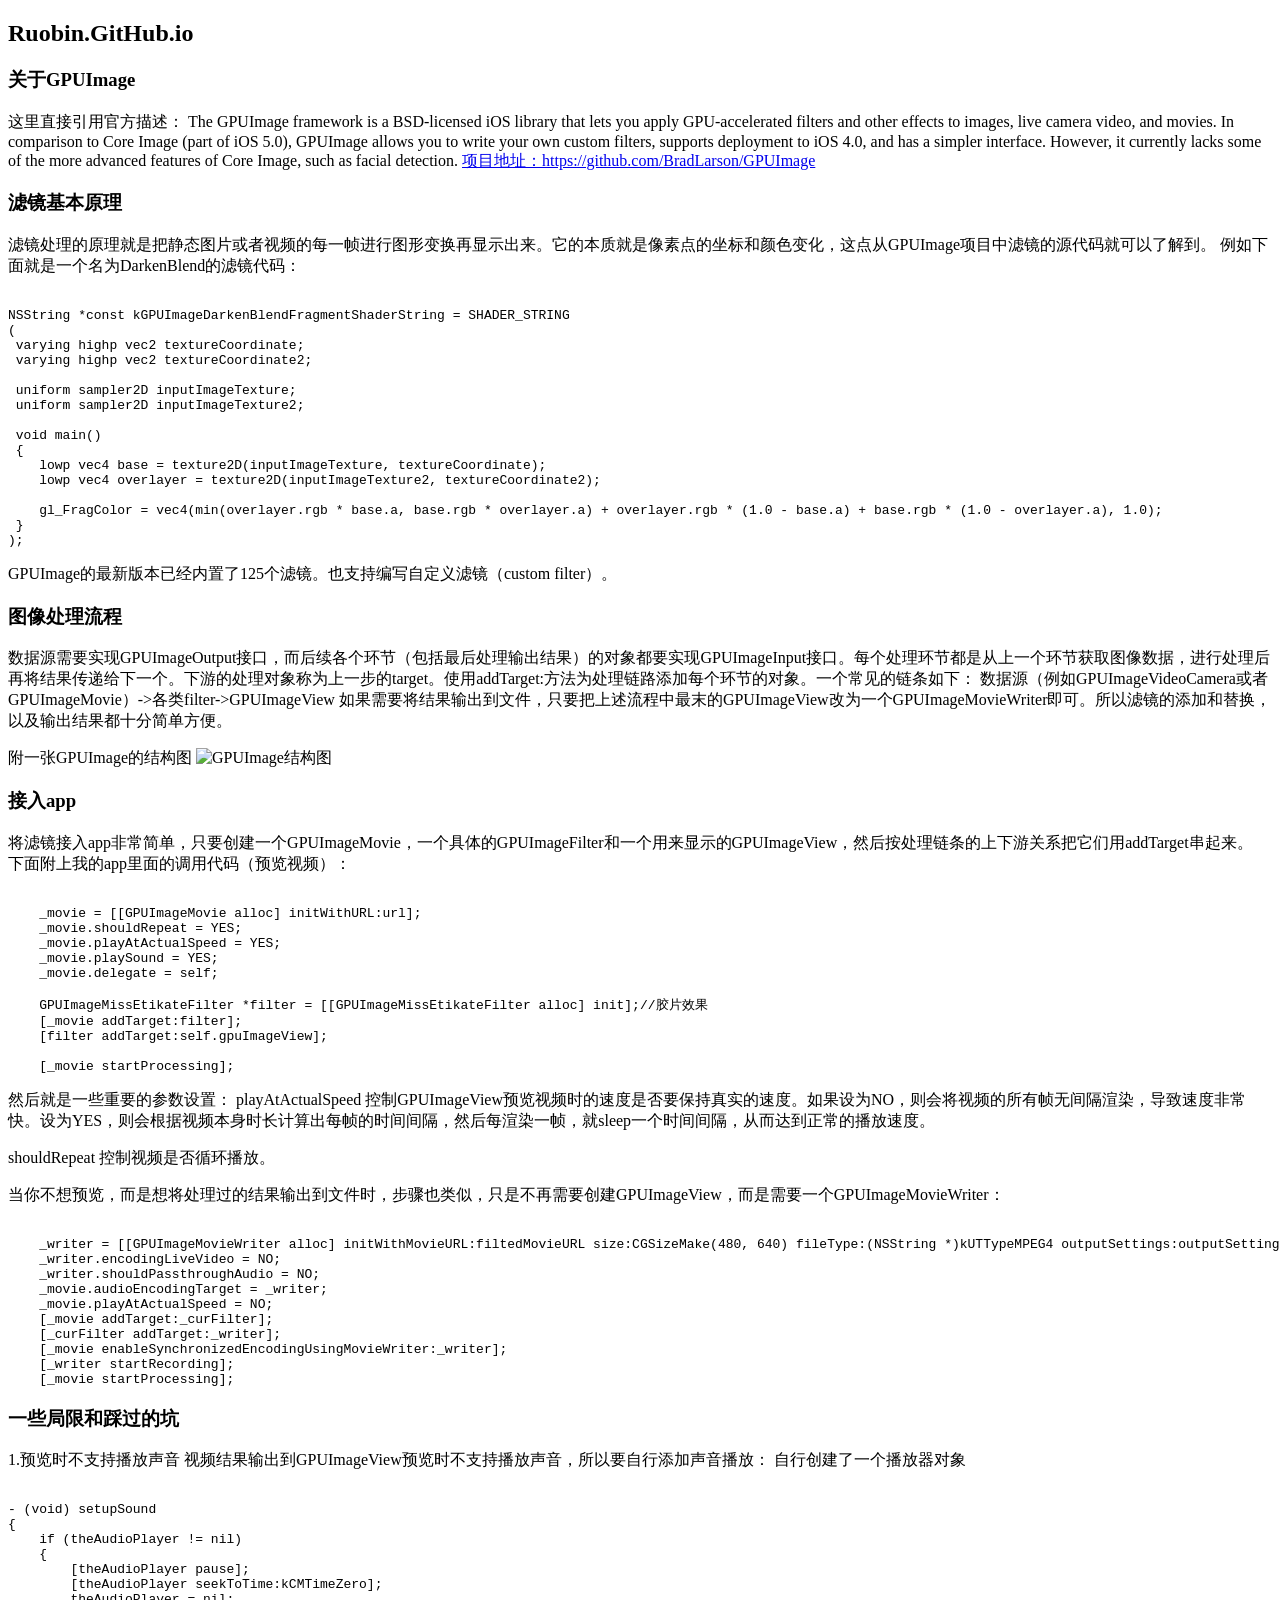
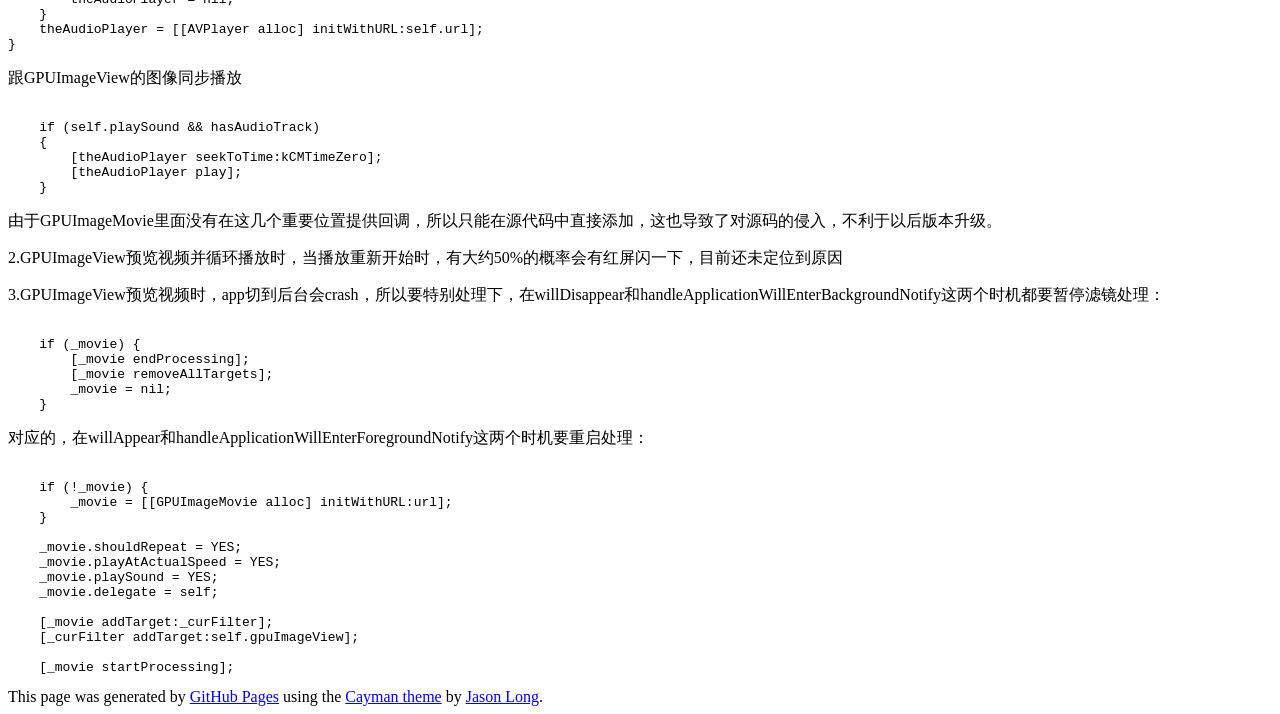
==== index.html @ d4a376ea "Replace master branch with page content via GitHub" ====
<!DOCTYPE html>
<html lang="en-us">
  <head>
    <meta charset="UTF-8">
    <title>Ruobin.GitHub.io by ruobin</title>
    <meta name="viewport" content="width=device-width, initial-scale=1">
    <link rel="stylesheet" type="text/css" href="stylesheets/normalize.css" media="screen">
    <link href='https://fonts.googleapis.com/css?family=Open+Sans:400,700' rel='stylesheet' type='text/css'>
    <link rel="stylesheet" type="text/css" href="stylesheets/stylesheet.css" media="screen">
    <link rel="stylesheet" type="text/css" href="stylesheets/github-light.css" media="screen">
  </head>
  <body>
    <section class="page-header">
      <h1 class="project-name">Ruobin.GitHub.io</h1>
      <h2 class="project-tagline"></h2>
    </section>

    <section class="main-content">
      <h3>
<a id="关于gpuimage" class="anchor" href="#%E5%85%B3%E4%BA%8Egpuimage" aria-hidden="true"><span aria-hidden="true" class="octicon octicon-link"></span></a>关于GPUImage</h3>

<p>这里直接引用官方描述：
The GPUImage framework is a BSD-licensed iOS library that lets you apply GPU-accelerated filters and other effects to images, live camera video, and movies. In comparison to Core Image (part of iOS 5.0), GPUImage allows you to write your own custom filters, supports deployment to iOS 4.0, and has a simpler interface. However, it currently lacks some of the more advanced features of Core Image, such as facial detection.
<a href="https://github.com/BradLarson/GPUImage">项目地址：https://github.com/BradLarson/GPUImage</a></p>

<h3>
<a id="滤镜基本原理" class="anchor" href="#%E6%BB%A4%E9%95%9C%E5%9F%BA%E6%9C%AC%E5%8E%9F%E7%90%86" aria-hidden="true"><span aria-hidden="true" class="octicon octicon-link"></span></a>滤镜基本原理</h3>

<p>滤镜处理的原理就是把静态图片或者视频的每一帧进行图形变换再显示出来。它的本质就是像素点的坐标和颜色变化，这点从GPUImage项目中滤镜的源代码就可以了解到。
例如下面就是一个名为DarkenBlend的滤镜代码：</p>

<pre><code>
NSString *const kGPUImageDarkenBlendFragmentShaderString = SHADER_STRING
(
 varying highp vec2 textureCoordinate;
 varying highp vec2 textureCoordinate2;

 uniform sampler2D inputImageTexture;
 uniform sampler2D inputImageTexture2;

 void main()
 {
    lowp vec4 base = texture2D(inputImageTexture, textureCoordinate);
    lowp vec4 overlayer = texture2D(inputImageTexture2, textureCoordinate2);

    gl_FragColor = vec4(min(overlayer.rgb * base.a, base.rgb * overlayer.a) + overlayer.rgb * (1.0 - base.a) + base.rgb * (1.0 - overlayer.a), 1.0);
 }
);
</code></pre>

<p>GPUImage的最新版本已经内置了125个滤镜。也支持编写自定义滤镜（custom filter）。</p>

<h3>
<a id="图像处理流程" class="anchor" href="#%E5%9B%BE%E5%83%8F%E5%A4%84%E7%90%86%E6%B5%81%E7%A8%8B" aria-hidden="true"><span aria-hidden="true" class="octicon octicon-link"></span></a>图像处理流程</h3>

<p>数据源需要实现GPUImageOutput接口，而后续各个环节（包括最后处理输出结果）的对象都要实现GPUImageInput接口。每个处理环节都是从上一个环节获取图像数据，进行处理后再将结果传递给下一个。下游的处理对象称为上一步的target。使用addTarget:方法为处理链路添加每个环节的对象。一个常见的链条如下：
数据源（例如GPUImageVideoCamera或者GPUImageMovie）-&gt;各类filter-&gt;GPUImageView
如果需要将结果输出到文件，只要把上述流程中最末的GPUImageView改为一个GPUImageMovieWriter即可。所以滤镜的添加和替换，以及输出结果都十分简单方便。</p>

<p>附一张GPUImage的结构图
<img src="http://img2.tbcdn.cn/L1/461/1/73a00e197cbbe473d18e89629a1f6e19c94d07a8.png" alt="GPUImage结构图"></p>

<h3>
<a id="接入app" class="anchor" href="#%E6%8E%A5%E5%85%A5app" aria-hidden="true"><span aria-hidden="true" class="octicon octicon-link"></span></a>接入app</h3>

<p>将滤镜接入app非常简单，只要创建一个GPUImageMovie，一个具体的GPUImageFilter和一个用来显示的GPUImageView，然后按处理链条的上下游关系把它们用addTarget串起来。
下面附上我的app里面的调用代码（预览视频）：</p>

<pre><code>
    _movie = [[GPUImageMovie alloc] initWithURL:url];
    _movie.shouldRepeat = YES;
    _movie.playAtActualSpeed = YES;
    _movie.playSound = YES;
    _movie.delegate = self;
    
    GPUImageMissEtikateFilter *filter = [[GPUImageMissEtikateFilter alloc] init];//胶片效果
    [_movie addTarget:filter];
    [filter addTarget:self.gpuImageView];
    
    [_movie startProcessing];
</code></pre>

<p>然后就是一些重要的参数设置：
playAtActualSpeed
控制GPUImageView预览视频时的速度是否要保持真实的速度。如果设为NO，则会将视频的所有帧无间隔渲染，导致速度非常快。设为YES，则会根据视频本身时长计算出每帧的时间间隔，然后每渲染一帧，就sleep一个时间间隔，从而达到正常的播放速度。</p>

<p>shouldRepeat
控制视频是否循环播放。</p>

<p>当你不想预览，而是想将处理过的结果输出到文件时，步骤也类似，只是不再需要创建GPUImageView，而是需要一个GPUImageMovieWriter：</p>

<pre><code>
    _writer = [[GPUImageMovieWriter alloc] initWithMovieURL:filtedMovieURL size:CGSizeMake(480, 640) fileType:(NSString *)kUTTypeMPEG4 outputSettings:outputSettings];
    _writer.encodingLiveVideo = NO;
    _writer.shouldPassthroughAudio = NO;
    _movie.audioEncodingTarget = _writer;
    _movie.playAtActualSpeed = NO;
    [_movie addTarget:_curFilter];
    [_curFilter addTarget:_writer];
    [_movie enableSynchronizedEncodingUsingMovieWriter:_writer];
    [_writer startRecording];
    [_movie startProcessing];
</code></pre>

<h3>
<a id="一些局限和踩过的坑" class="anchor" href="#%E4%B8%80%E4%BA%9B%E5%B1%80%E9%99%90%E5%92%8C%E8%B8%A9%E8%BF%87%E7%9A%84%E5%9D%91" aria-hidden="true"><span aria-hidden="true" class="octicon octicon-link"></span></a>一些局限和踩过的坑</h3>

<p>1.预览时不支持播放声音
视频结果输出到GPUImageView预览时不支持播放声音，所以要自行添加声音播放：
自行创建了一个播放器对象</p>

<pre><code>
- (void) setupSound
{
    if (theAudioPlayer != nil)
    {
        [theAudioPlayer pause];
        [theAudioPlayer seekToTime:kCMTimeZero];
        theAudioPlayer = nil;
    }
    theAudioPlayer = [[AVPlayer alloc] initWithURL:self.url];
}
</code></pre>

<p>跟GPUImageView的图像同步播放</p>

<pre><code>
    if (self.playSound &amp;&amp; hasAudioTrack)
    {
        [theAudioPlayer seekToTime:kCMTimeZero];
        [theAudioPlayer play];
    }
</code></pre>

<p>由于GPUImageMovie里面没有在这几个重要位置提供回调，所以只能在源代码中直接添加，这也导致了对源码的侵入，不利于以后版本升级。</p>

<p>2.GPUImageView预览视频并循环播放时，当播放重新开始时，有大约50%的概率会有红屏闪一下，目前还未定位到原因</p>

<p>3.GPUImageView预览视频时，app切到后台会crash，所以要特别处理下，在willDisappear和handleApplicationWillEnterBackgroundNotify这两个时机都要暂停滤镜处理：</p>

<pre><code>
    if (_movie) {
        [_movie endProcessing];
        [_movie removeAllTargets];
        _movie = nil;
    }
</code></pre>

<p>对应的，在willAppear和handleApplicationWillEnterForegroundNotify这两个时机要重启处理：</p>

<pre><code>
    if (!_movie) {
        _movie = [[GPUImageMovie alloc] initWithURL:url];
    }
    
    _movie.shouldRepeat = YES;
    _movie.playAtActualSpeed = YES;
    _movie.playSound = YES;
    _movie.delegate = self;

    [_movie addTarget:_curFilter];
    [_curFilter addTarget:self.gpuImageView];
    
    [_movie startProcessing];
</code></pre>

      <footer class="site-footer">

        <span class="site-footer-credits">This page was generated by <a href="https://pages.github.com">GitHub Pages</a> using the <a href="https://github.com/jasonlong/cayman-theme">Cayman theme</a> by <a href="https://twitter.com/jasonlong">Jason Long</a>.</span>
      </footer>

    </section>

  
  </body>
</html>
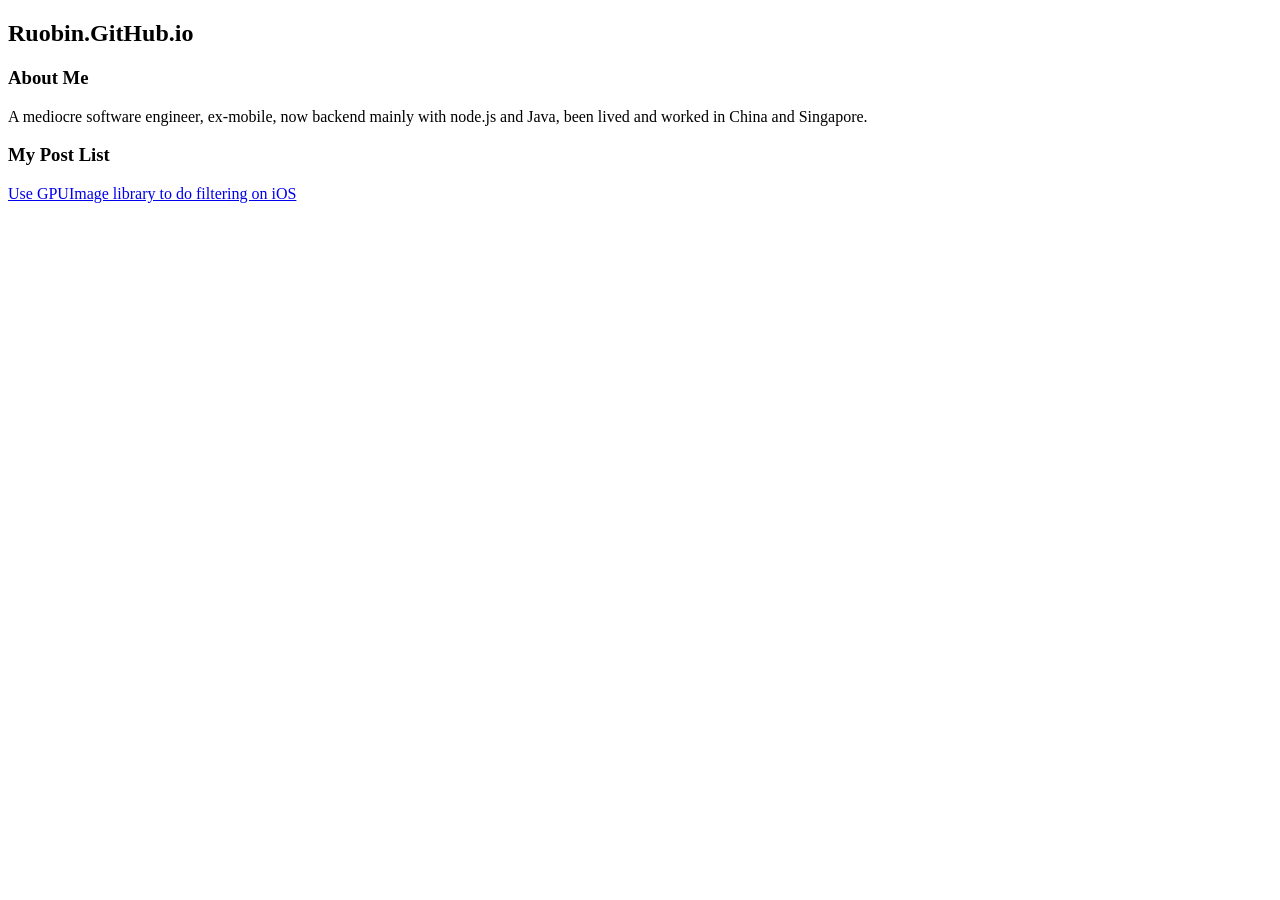
==== commit fb956006: "restructuring the blog site" ====
--- a/index.html
+++ b/index.html
@@ -1,176 +1,52 @@
-<!DOCTYPE html>
-<html lang="en-us">
-  <head>
-    <meta charset="UTF-8">
-    <title>Ruobin.GitHub.io by ruobin</title>
-    <meta name="viewport" content="width=device-width, initial-scale=1">
-    <link rel="stylesheet" type="text/css" href="stylesheets/normalize.css" media="screen">
-    <link href='https://fonts.googleapis.com/css?family=Open+Sans:400,700' rel='stylesheet' type='text/css'>
-    <link rel="stylesheet" type="text/css" href="stylesheets/stylesheet.css" media="screen">
-    <link rel="stylesheet" type="text/css" href="stylesheets/github-light.css" media="screen">
-  </head>
-  <body>
-    <section class="page-header">
-      <h1 class="project-name">Ruobin.GitHub.io</h1>
-      <h2 class="project-tagline"></h2>
-    </section>
-
-    <section class="main-content">
-      <h3>
-<a id="关于gpuimage" class="anchor" href="#%E5%85%B3%E4%BA%8Egpuimage" aria-hidden="true"><span aria-hidden="true" class="octicon octicon-link"></span></a>关于GPUImage</h3>
-
-<p>这里直接引用官方描述：
-The GPUImage framework is a BSD-licensed iOS library that lets you apply GPU-accelerated filters and other effects to images, live camera video, and movies. In comparison to Core Image (part of iOS 5.0), GPUImage allows you to write your own custom filters, supports deployment to iOS 4.0, and has a simpler interface. However, it currently lacks some of the more advanced features of Core Image, such as facial detection.
-<a href="https://github.com/BradLarson/GPUImage">项目地址：https://github.com/BradLarson/GPUImage</a></p>
-
-<h3>
-<a id="滤镜基本原理" class="anchor" href="#%E6%BB%A4%E9%95%9C%E5%9F%BA%E6%9C%AC%E5%8E%9F%E7%90%86" aria-hidden="true"><span aria-hidden="true" class="octicon octicon-link"></span></a>滤镜基本原理</h3>
-
-<p>滤镜处理的原理就是把静态图片或者视频的每一帧进行图形变换再显示出来。它的本质就是像素点的坐标和颜色变化，这点从GPUImage项目中滤镜的源代码就可以了解到。
-例如下面就是一个名为DarkenBlend的滤镜代码：</p>
-
-<pre><code>
-NSString *const kGPUImageDarkenBlendFragmentShaderString = SHADER_STRING
-(
- varying highp vec2 textureCoordinate;
- varying highp vec2 textureCoordinate2;
-
- uniform sampler2D inputImageTexture;
- uniform sampler2D inputImageTexture2;
-
- void main()
- {
-    lowp vec4 base = texture2D(inputImageTexture, textureCoordinate);
-    lowp vec4 overlayer = texture2D(inputImageTexture2, textureCoordinate2);
-
-    gl_FragColor = vec4(min(overlayer.rgb * base.a, base.rgb * overlayer.a) + overlayer.rgb * (1.0 - base.a) + base.rgb * (1.0 - overlayer.a), 1.0);
- }
-);
-</code></pre>
-
-<p>GPUImage的最新版本已经内置了125个滤镜。也支持编写自定义滤镜（custom filter）。</p>
-
-<h3>
-<a id="图像处理流程" class="anchor" href="#%E5%9B%BE%E5%83%8F%E5%A4%84%E7%90%86%E6%B5%81%E7%A8%8B" aria-hidden="true"><span aria-hidden="true" class="octicon octicon-link"></span></a>图像处理流程</h3>
-
-<p>数据源需要实现GPUImageOutput接口，而后续各个环节（包括最后处理输出结果）的对象都要实现GPUImageInput接口。每个处理环节都是从上一个环节获取图像数据，进行处理后再将结果传递给下一个。下游的处理对象称为上一步的target。使用addTarget:方法为处理链路添加每个环节的对象。一个常见的链条如下：
-数据源（例如GPUImageVideoCamera或者GPUImageMovie）-&gt;各类filter-&gt;GPUImageView
-如果需要将结果输出到文件，只要把上述流程中最末的GPUImageView改为一个GPUImageMovieWriter即可。所以滤镜的添加和替换，以及输出结果都十分简单方便。</p>
-
-<p>附一张GPUImage的结构图
-<img src="http://img2.tbcdn.cn/L1/461/1/73a00e197cbbe473d18e89629a1f6e19c94d07a8.png" alt="GPUImage结构图"></p>
-
-<h3>
-<a id="接入app" class="anchor" href="#%E6%8E%A5%E5%85%A5app" aria-hidden="true"><span aria-hidden="true" class="octicon octicon-link"></span></a>接入app</h3>
-
-<p>将滤镜接入app非常简单，只要创建一个GPUImageMovie，一个具体的GPUImageFilter和一个用来显示的GPUImageView，然后按处理链条的上下游关系把它们用addTarget串起来。
-下面附上我的app里面的调用代码（预览视频）：</p>
-
-<pre><code>
-    _movie = [[GPUImageMovie alloc] initWithURL:url];
-    _movie.shouldRepeat = YES;
-    _movie.playAtActualSpeed = YES;
-    _movie.playSound = YES;
-    _movie.delegate = self;
-    
-    GPUImageMissEtikateFilter *filter = [[GPUImageMissEtikateFilter alloc] init];//胶片效果
-    [_movie addTarget:filter];
-    [filter addTarget:self.gpuImageView];
-    
-    [_movie startProcessing];
-</code></pre>
-
-<p>然后就是一些重要的参数设置：
-playAtActualSpeed
-控制GPUImageView预览视频时的速度是否要保持真实的速度。如果设为NO，则会将视频的所有帧无间隔渲染，导致速度非常快。设为YES，则会根据视频本身时长计算出每帧的时间间隔，然后每渲染一帧，就sleep一个时间间隔，从而达到正常的播放速度。</p>
-
-<p>shouldRepeat
-控制视频是否循环播放。</p>
-
-<p>当你不想预览，而是想将处理过的结果输出到文件时，步骤也类似，只是不再需要创建GPUImageView，而是需要一个GPUImageMovieWriter：</p>
-
-<pre><code>
-    _writer = [[GPUImageMovieWriter alloc] initWithMovieURL:filtedMovieURL size:CGSizeMake(480, 640) fileType:(NSString *)kUTTypeMPEG4 outputSettings:outputSettings];
-    _writer.encodingLiveVideo = NO;
-    _writer.shouldPassthroughAudio = NO;
-    _movie.audioEncodingTarget = _writer;
-    _movie.playAtActualSpeed = NO;
-    [_movie addTarget:_curFilter];
-    [_curFilter addTarget:_writer];
-    [_movie enableSynchronizedEncodingUsingMovieWriter:_writer];
-    [_writer startRecording];
-    [_movie startProcessing];
-</code></pre>
-
-<h3>
-<a id="一些局限和踩过的坑" class="anchor" href="#%E4%B8%80%E4%BA%9B%E5%B1%80%E9%99%90%E5%92%8C%E8%B8%A9%E8%BF%87%E7%9A%84%E5%9D%91" aria-hidden="true"><span aria-hidden="true" class="octicon octicon-link"></span></a>一些局限和踩过的坑</h3>
-
-<p>1.预览时不支持播放声音
-视频结果输出到GPUImageView预览时不支持播放声音，所以要自行添加声音播放：
-自行创建了一个播放器对象</p>
-
-<pre><code>
-- (void) setupSound
-{
-    if (theAudioPlayer != nil)
-    {
-        [theAudioPlayer pause];
-        [theAudioPlayer seekToTime:kCMTimeZero];
-        theAudioPlayer = nil;
-    }
-    theAudioPlayer = [[AVPlayer alloc] initWithURL:self.url];
-}
-</code></pre>
-
-<p>跟GPUImageView的图像同步播放</p>
-
-<pre><code>
-    if (self.playSound &amp;&amp; hasAudioTrack)
-    {
-        [theAudioPlayer seekToTime:kCMTimeZero];
-        [theAudioPlayer play];
-    }
-</code></pre>
-
-<p>由于GPUImageMovie里面没有在这几个重要位置提供回调，所以只能在源代码中直接添加，这也导致了对源码的侵入，不利于以后版本升级。</p>
-
-<p>2.GPUImageView预览视频并循环播放时，当播放重新开始时，有大约50%的概率会有红屏闪一下，目前还未定位到原因</p>
-
-<p>3.GPUImageView预览视频时，app切到后台会crash，所以要特别处理下，在willDisappear和handleApplicationWillEnterBackgroundNotify这两个时机都要暂停滤镜处理：</p>
-
-<pre><code>
-    if (_movie) {
-        [_movie endProcessing];
-        [_movie removeAllTargets];
-        _movie = nil;
-    }
-</code></pre>
-
-<p>对应的，在willAppear和handleApplicationWillEnterForegroundNotify这两个时机要重启处理：</p>
-
-<pre><code>
-    if (!_movie) {
-        _movie = [[GPUImageMovie alloc] initWithURL:url];
-    }
-    
-    _movie.shouldRepeat = YES;
-    _movie.playAtActualSpeed = YES;
-    _movie.playSound = YES;
-    _movie.delegate = self;
-
-    [_movie addTarget:_curFilter];
-    [_curFilter addTarget:self.gpuImageView];
-    
-    [_movie startProcessing];
-</code></pre>
-
-      <footer class="site-footer">
-
-        <span class="site-footer-credits">This page was generated by <a href="https://pages.github.com">GitHub Pages</a> using the <a href="https://github.com/jasonlong/cayman-theme">Cayman theme</a> by <a href="https://twitter.com/jasonlong">Jason Long</a>.</span>
-      </footer>
-
-    </section>
-
-  
-  </body>
-</html>
+<!DOCTYPE html>
+<html lang="en-us">
+  <head>
+    <meta charset="UTF-8" />
+    <title>Ruobin.GitHub.io by ruobin</title>
+    <meta name="viewport" content="width=device-width, initial-scale=1" />
+    <link
+      rel="stylesheet"
+      type="text/css"
+      href="stylesheets/normalize.css"
+      media="screen"
+    />
+    <link
+      href="https://fonts.googleapis.com/css?family=Open+Sans:400,700"
+      rel="stylesheet"
+      type="text/css"
+    />
+    <link
+      rel="stylesheet"
+      type="text/css"
+      href="stylesheets/stylesheet.css"
+      media="screen"
+    />
+    <link
+      rel="stylesheet"
+      type="text/css"
+      href="stylesheets/github-light.css"
+      media="screen"
+    />
+  </head>
+  <body>
+    <section class="page-header">
+      <h1 class="project-name">Ruobin.GitHub.io</h1>
+      <h2 class="project-tagline"></h2>
+    </section>
+
+    <section class="main-content">
+      <h3>About Me</h3>
+      <p>
+        A mediocre software engineer, ex-mobile, now backend mainly with node.js
+        and Java, been lived and worked in China and Singapore.
+      </p>
+
+      <h3>My Post List</h3>
+      <p>
+        <a href="./post_gpu-image-lib-filtering.html"
+          >Use GPUImage library to do filtering on iOS</a
+        >
+      </p>
+    </section>
+  </body>
+</html>
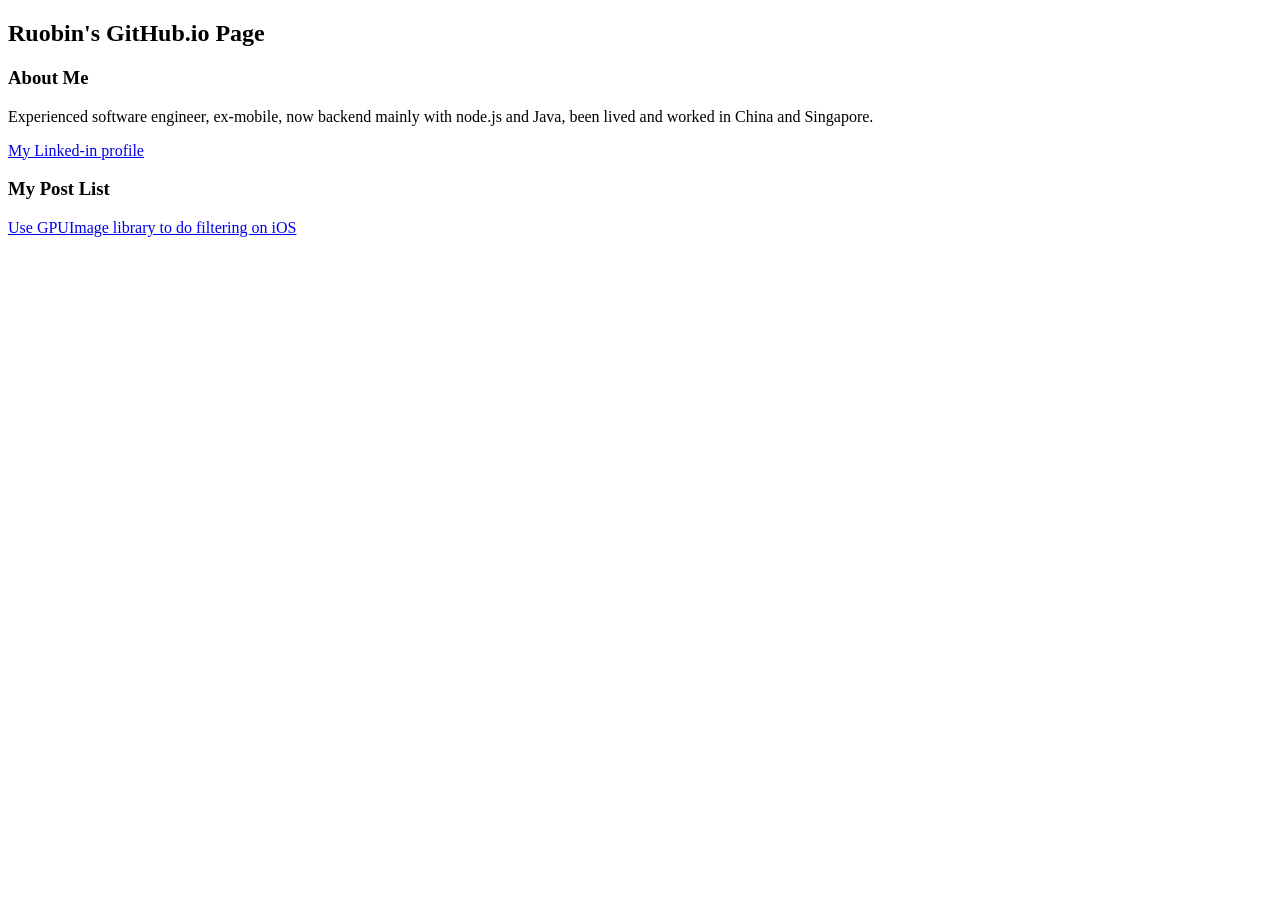
==== commit 93b38aae: "add linked-in profile" ====
--- a/index.html
+++ b/index.html
@@ -2,7 +2,7 @@
 <html lang="en-us">
   <head>
     <meta charset="UTF-8" />
-    <title>Ruobin.GitHub.io by ruobin</title>
+    <title>Ruobin's GitHub.io Page</title>
     <meta name="viewport" content="width=device-width, initial-scale=1" />
     <link
       rel="stylesheet"
@@ -30,15 +30,21 @@
   </head>
   <body>
     <section class="page-header">
-      <h1 class="project-name">Ruobin.GitHub.io</h1>
+      <h1 class="project-name">Ruobin's GitHub.io Page</h1>
       <h2 class="project-tagline"></h2>
     </section>
 
     <section class="main-content">
       <h3>About Me</h3>
       <p>
-        A mediocre software engineer, ex-mobile, now backend mainly with node.js
+        Experienced software engineer, ex-mobile, now backend mainly with node.js
         and Java, been lived and worked in China and Singapore.
+      </p>
+
+      <p>
+        <a href="https://www.linkedin.com/in/ruobin-wang-062a2339/"
+          >My Linked-in profile</a
+        >
       </p>
 
       <h3>My Post List</h3>
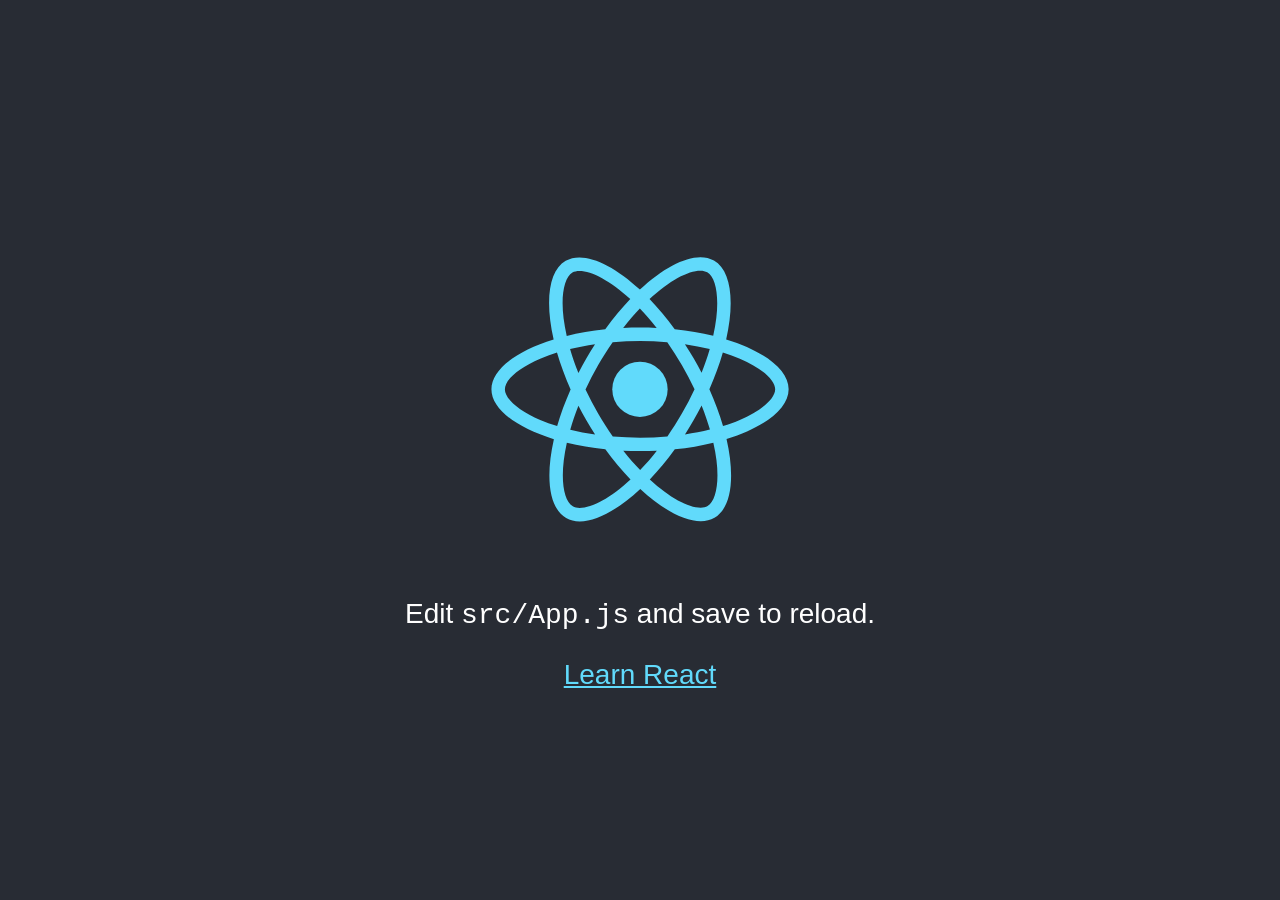
==== commit 338834af: "create React app" ====
--- a/index.html
+++ b/index.html
@@ -1,58 +1 @@
-<!DOCTYPE html>
-<html lang="en-us">
-  <head>
-    <meta charset="UTF-8" />
-    <title>Ruobin's GitHub.io Page</title>
-    <meta name="viewport" content="width=device-width, initial-scale=1" />
-    <link
-      rel="stylesheet"
-      type="text/css"
-      href="stylesheets/normalize.css"
-      media="screen"
-    />
-    <link
-      href="https://fonts.googleapis.com/css?family=Open+Sans:400,700"
-      rel="stylesheet"
-      type="text/css"
-    />
-    <link
-      rel="stylesheet"
-      type="text/css"
-      href="stylesheets/stylesheet.css"
-      media="screen"
-    />
-    <link
-      rel="stylesheet"
-      type="text/css"
-      href="stylesheets/github-light.css"
-      media="screen"
-    />
-  </head>
-  <body>
-    <section class="page-header">
-      <h1 class="project-name">Ruobin's GitHub.io Page</h1>
-      <h2 class="project-tagline"></h2>
-    </section>
-
-    <section class="main-content">
-      <h3>About Me</h3>
-      <p>
-        Experienced software engineer, ex-mobile, now backend mainly with node.js
-        and Java, been lived and worked in China and Singapore.
-      </p>
-
-      <p>
-        <a href="https://www.linkedin.com/in/ruobin-wang-062a2339/"
-          >My Linked-in profile</a
-        >
-      </p>
-
-      <h3>My Post List</h3>
-      <p>
-        <a href="./post_gpu-image-lib-filtering.html"
-          >Use GPUImage library to do filtering on iOS</a
-        >
-      </p>
-    </section>
-  </body>
-</html>
+<!doctype html><html lang="en"><head><meta charset="utf-8"/><link rel="icon" href="/favicon.ico"/><meta name="viewport" content="width=device-width,initial-scale=1"/><meta name="theme-color" content="#000000"/><meta name="description" content="Web site created using create-react-app"/><link rel="apple-touch-icon" href="/logo192.png"/><link rel="manifest" href="/manifest.json"/><title>React App</title><script defer="defer" src="/static/js/main.3fe2b855.js"></script><link href="/static/css/main.f855e6bc.css" rel="stylesheet"></head><body><noscript>You need to enable JavaScript to run this app.</noscript><div id="root"></div></body></html>
--- a/static/css/main.f855e6bc.css
+++ b/static/css/main.f855e6bc.css
@@ -0,0 +1,2 @@
+body{-webkit-font-smoothing:antialiased;-moz-osx-font-smoothing:grayscale;font-family:-apple-system,BlinkMacSystemFont,Segoe UI,Roboto,Oxygen,Ubuntu,Cantarell,Fira Sans,Droid Sans,Helvetica Neue,sans-serif;margin:0}code{font-family:source-code-pro,Menlo,Monaco,Consolas,Courier New,monospace}.App{text-align:center}.App-logo{height:40vmin;pointer-events:none}@media (prefers-reduced-motion:no-preference){.App-logo{animation:App-logo-spin 20s linear infinite}}.App-header{align-items:center;background-color:#282c34;color:#fff;display:flex;flex-direction:column;font-size:calc(10px + 2vmin);justify-content:center;min-height:100vh}.App-link{color:#61dafb}@keyframes App-logo-spin{0%{transform:rotate(0deg)}to{transform:rotate(1turn)}}
+/*# sourceMappingURL=main.f855e6bc.css.map*/
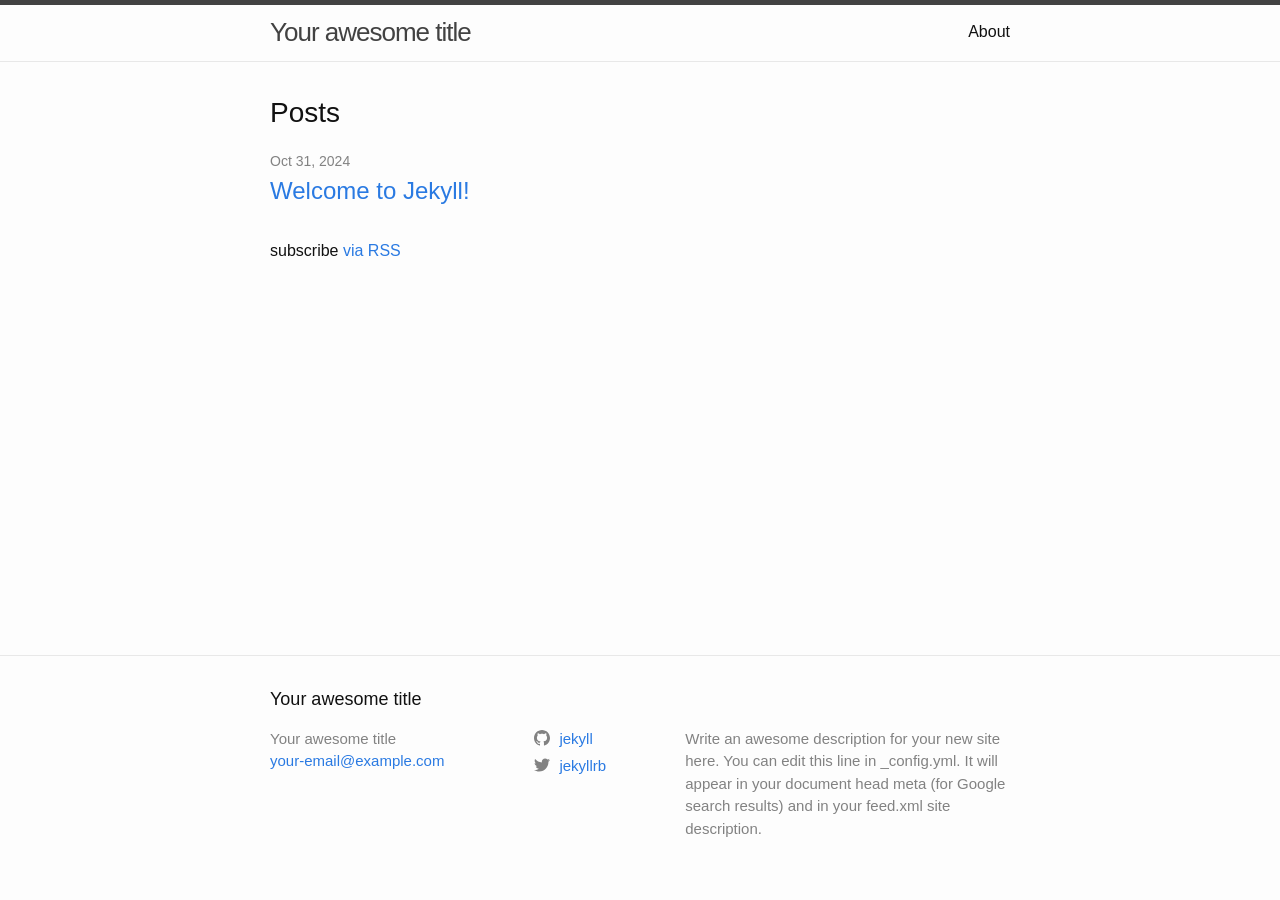
==== commit 185dae48: "jekyll init" ====
--- a/index.html
+++ b/index.html
@@ -1 +1,77 @@
-<!doctype html><html lang="en"><head><meta charset="utf-8"/><link rel="icon" href="/favicon.ico"/><meta name="viewport" content="width=device-width,initial-scale=1"/><meta name="theme-color" content="#000000"/><meta name="description" content="Web site created using create-react-app"/><link rel="apple-touch-icon" href="/logo192.png"/><link rel="manifest" href="/manifest.json"/><title>React App</title><script defer="defer" src="/static/js/main.3fe2b855.js"></script><link href="/static/css/main.f855e6bc.css" rel="stylesheet"></head><body><noscript>You need to enable JavaScript to run this app.</noscript><div id="root"></div></body></html>+<!DOCTYPE html>
+<html lang="en"><head>
+  <meta charset="utf-8">
+  <meta http-equiv="X-UA-Compatible" content="IE=edge">
+  <meta name="viewport" content="width=device-width, initial-scale=1"><!-- Begin Jekyll SEO tag v2.8.0 -->
+<title>Your awesome title | Write an awesome description for your new site here. You can edit this line in _config.yml. It will appear in your document head meta (for Google search results) and in your feed.xml site description.</title>
+<meta name="generator" content="Jekyll v4.3.4" />
+<meta property="og:title" content="Your awesome title" />
+<meta property="og:locale" content="en_US" />
+<meta name="description" content="Write an awesome description for your new site here. You can edit this line in _config.yml. It will appear in your document head meta (for Google search results) and in your feed.xml site description." />
+<meta property="og:description" content="Write an awesome description for your new site here. You can edit this line in _config.yml. It will appear in your document head meta (for Google search results) and in your feed.xml site description." />
+<link rel="canonical" href="http://localhost:4000/" />
+<meta property="og:url" content="http://localhost:4000/" />
+<meta property="og:site_name" content="Your awesome title" />
+<meta property="og:type" content="website" />
+<meta name="twitter:card" content="summary" />
+<meta property="twitter:title" content="Your awesome title" />
+<script type="application/ld+json">
+{"@context":"https://schema.org","@type":"WebSite","description":"Write an awesome description for your new site here. You can edit this line in _config.yml. It will appear in your document head meta (for Google search results) and in your feed.xml site description.","headline":"Your awesome title","name":"Your awesome title","url":"http://localhost:4000/"}</script>
+<!-- End Jekyll SEO tag -->
+<link rel="stylesheet" href="/assets/main.css"><link type="application/atom+xml" rel="alternate" href="http://localhost:4000/feed.xml" title="Your awesome title" /></head>
+<body><header class="site-header" role="banner">
+
+  <div class="wrapper"><a class="site-title" rel="author" href="/">Your awesome title</a><nav class="site-nav">
+        <input type="checkbox" id="nav-trigger" class="nav-trigger" />
+        <label for="nav-trigger">
+          <span class="menu-icon">
+            <svg viewBox="0 0 18 15" width="18px" height="15px">
+              <path d="M18,1.484c0,0.82-0.665,1.484-1.484,1.484H1.484C0.665,2.969,0,2.304,0,1.484l0,0C0,0.665,0.665,0,1.484,0 h15.032C17.335,0,18,0.665,18,1.484L18,1.484z M18,7.516C18,8.335,17.335,9,16.516,9H1.484C0.665,9,0,8.335,0,7.516l0,0 c0-0.82,0.665-1.484,1.484-1.484h15.032C17.335,6.031,18,6.696,18,7.516L18,7.516z M18,13.516C18,14.335,17.335,15,16.516,15H1.484 C0.665,15,0,14.335,0,13.516l0,0c0-0.82,0.665-1.483,1.484-1.483h15.032C17.335,12.031,18,12.695,18,13.516L18,13.516z"/>
+            </svg>
+          </span>
+        </label>
+
+        <div class="trigger"><a class="page-link" href="/about/">About</a></div>
+      </nav></div>
+</header>
+<main class="page-content" aria-label="Content">
+      <div class="wrapper">
+        <div class="home">
+<h2 class="post-list-heading">Posts</h2>
+    <ul class="post-list"><li><span class="post-meta">Oct 31, 2024</span>
+        <h3>
+          <a class="post-link" href="/jekyll/update/2024/10/31/welcome-to-jekyll.html">
+            Welcome to Jekyll!
+          </a>
+        </h3></li></ul>
+
+    <p class="rss-subscribe">subscribe <a href="/feed.xml">via RSS</a></p></div>
+
+      </div>
+    </main><footer class="site-footer h-card">
+  <data class="u-url" href="/"></data>
+
+  <div class="wrapper">
+
+    <h2 class="footer-heading">Your awesome title</h2>
+
+    <div class="footer-col-wrapper">
+      <div class="footer-col footer-col-1">
+        <ul class="contact-list">
+          <li class="p-name">Your awesome title</li><li><a class="u-email" href="mailto:your-email@example.com">your-email@example.com</a></li></ul>
+      </div>
+
+      <div class="footer-col footer-col-2"><ul class="social-media-list"><li><a href="https://github.com/jekyll"><svg class="svg-icon"><use xlink:href="/assets/minima-social-icons.svg#github"></use></svg> <span class="username">jekyll</span></a></li><li><a href="https://www.twitter.com/jekyllrb"><svg class="svg-icon"><use xlink:href="/assets/minima-social-icons.svg#twitter"></use></svg> <span class="username">jekyllrb</span></a></li></ul>
+</div>
+
+      <div class="footer-col footer-col-3">
+        <p>Write an awesome description for your new site here. You can edit this line in _config.yml. It will appear in your document head meta (for Google search results) and in your feed.xml site description.</p>
+      </div>
+    </div>
+
+  </div>
+
+</footer>
+</body>
+
+</html>
--- a/assets/main.css
+++ b/assets/main.css
@@ -0,0 +1,649 @@
+/**
+ * Reset some basic elements
+ */
+body, h1, h2, h3, h4, h5, h6,
+p, blockquote, pre, hr,
+dl, dd, ol, ul, figure {
+  margin: 0;
+  padding: 0;
+}
+
+/**
+ * Basic styling
+ */
+body {
+  font: 400 16px/1.5 -apple-system, BlinkMacSystemFont, "Segoe UI", Roboto, Helvetica, Arial, sans-serif, "Apple Color Emoji", "Segoe UI Emoji", "Segoe UI Symbol";
+  color: #111;
+  background-color: #fdfdfd;
+  -webkit-text-size-adjust: 100%;
+  -webkit-font-feature-settings: "kern" 1;
+  -moz-font-feature-settings: "kern" 1;
+  -o-font-feature-settings: "kern" 1;
+  font-feature-settings: "kern" 1;
+  font-kerning: normal;
+  display: flex;
+  min-height: 100vh;
+  flex-direction: column;
+}
+
+/**
+ * Set `margin-bottom` to maintain vertical rhythm
+ */
+h1, h2, h3, h4, h5, h6,
+p, blockquote, pre,
+ul, ol, dl, figure,
+.highlight {
+  margin-bottom: 15px;
+}
+
+/**
+ * `main` element
+ */
+main {
+  display: block; /* Default value of `display` of `main` element is 'inline' in IE 11. */
+}
+
+/**
+ * Images
+ */
+img {
+  max-width: 100%;
+  vertical-align: middle;
+}
+
+/**
+ * Figures
+ */
+figure > img {
+  display: block;
+}
+
+figcaption {
+  font-size: 14px;
+}
+
+/**
+ * Lists
+ */
+ul, ol {
+  margin-left: 30px;
+}
+
+li > ul,
+li > ol {
+  margin-bottom: 0;
+}
+
+/**
+ * Headings
+ */
+h1, h2, h3, h4, h5, h6 {
+  font-weight: 400;
+}
+
+/**
+ * Links
+ */
+a {
+  color: #2a7ae2;
+  text-decoration: none;
+}
+a:visited {
+  color: rgb(22.9483471074, 86.2541322314, 168.5516528926);
+}
+a:hover {
+  color: #111;
+  text-decoration: underline;
+}
+.social-media-list a:hover {
+  text-decoration: none;
+}
+.social-media-list a:hover .username {
+  text-decoration: underline;
+}
+
+/**
+ * Blockquotes
+ */
+blockquote {
+  color: #828282;
+  border-left: 4px solid #e8e8e8;
+  padding-left: 15px;
+  font-size: 18px;
+  letter-spacing: -1px;
+  font-style: italic;
+}
+blockquote > :last-child {
+  margin-bottom: 0;
+}
+
+/**
+ * Code formatting
+ */
+pre,
+code {
+  font-size: 15px;
+  border: 1px solid #e8e8e8;
+  border-radius: 3px;
+  background-color: #eef;
+}
+
+code {
+  padding: 1px 5px;
+}
+
+pre {
+  padding: 8px 12px;
+  overflow-x: auto;
+}
+pre > code {
+  border: 0;
+  padding-right: 0;
+  padding-left: 0;
+}
+
+/**
+ * Wrapper
+ */
+.wrapper {
+  max-width: -webkit-calc(800px - (30px * 2));
+  max-width: calc(800px - 30px * 2);
+  margin-right: auto;
+  margin-left: auto;
+  padding-right: 30px;
+  padding-left: 30px;
+}
+@media screen and (max-width: 800px) {
+  .wrapper {
+    max-width: -webkit-calc(800px - (30px));
+    max-width: calc(800px - (30px));
+    padding-right: 15px;
+    padding-left: 15px;
+  }
+}
+
+/**
+ * Clearfix
+ */
+.footer-col-wrapper:after, .wrapper:after {
+  content: "";
+  display: table;
+  clear: both;
+}
+
+/**
+ * Icons
+ */
+.svg-icon {
+  width: 16px;
+  height: 16px;
+  display: inline-block;
+  fill: #828282;
+  padding-right: 5px;
+  vertical-align: text-top;
+}
+
+.social-media-list li + li {
+  padding-top: 5px;
+}
+
+/**
+ * Tables
+ */
+table {
+  margin-bottom: 30px;
+  width: 100%;
+  text-align: left;
+  color: rgb(62.9, 62.9, 62.9);
+  border-collapse: collapse;
+  border: 1px solid #e8e8e8;
+}
+table tr:nth-child(even) {
+  background-color: rgb(247.3, 247.3, 247.3);
+}
+table th, table td {
+  padding: 9.999999999px 15px;
+}
+table th {
+  background-color: rgb(239.65, 239.65, 239.65);
+  border: 1px solid rgb(221.8, 221.8, 221.8);
+  border-bottom-color: rgb(201.4, 201.4, 201.4);
+}
+table td {
+  border: 1px solid #e8e8e8;
+}
+
+/**
+ * Site header
+ */
+.site-header {
+  border-top: 5px solid rgb(66.25, 66.25, 66.25);
+  border-bottom: 1px solid #e8e8e8;
+  min-height: 55.95px;
+  position: relative;
+}
+
+.site-title {
+  font-size: 26px;
+  font-weight: 300;
+  line-height: 54px;
+  letter-spacing: -1px;
+  margin-bottom: 0;
+  float: left;
+}
+.site-title, .site-title:visited {
+  color: rgb(66.25, 66.25, 66.25);
+}
+
+.site-nav {
+  float: right;
+  line-height: 54px;
+}
+.site-nav .nav-trigger {
+  display: none;
+}
+.site-nav .menu-icon {
+  display: none;
+}
+.site-nav .page-link {
+  color: #111;
+  line-height: 1.5;
+}
+.site-nav .page-link:not(:last-child) {
+  margin-right: 20px;
+}
+@media screen and (max-width: 600px) {
+  .site-nav {
+    position: absolute;
+    top: 9px;
+    right: 15px;
+    background-color: #fdfdfd;
+    border: 1px solid #e8e8e8;
+    border-radius: 5px;
+    text-align: right;
+  }
+  .site-nav label[for=nav-trigger] {
+    display: block;
+    float: right;
+    width: 36px;
+    height: 36px;
+    z-index: 2;
+    cursor: pointer;
+  }
+  .site-nav .menu-icon {
+    display: block;
+    float: right;
+    width: 36px;
+    height: 26px;
+    line-height: 0;
+    padding-top: 10px;
+    text-align: center;
+  }
+  .site-nav .menu-icon > svg {
+    fill: rgb(66.25, 66.25, 66.25);
+  }
+  .site-nav input ~ .trigger {
+    clear: both;
+    display: none;
+  }
+  .site-nav input:checked ~ .trigger {
+    display: block;
+    padding-bottom: 5px;
+  }
+  .site-nav .page-link {
+    display: block;
+    margin-left: 20px;
+    padding: 5px 10px;
+  }
+  .site-nav .page-link:not(:last-child) {
+    margin-right: 0;
+  }
+}
+
+/**
+ * Site footer
+ */
+.site-footer {
+  border-top: 1px solid #e8e8e8;
+  padding: 30px 0;
+}
+
+.footer-heading {
+  font-size: 18px;
+  margin-bottom: 15px;
+}
+
+.contact-list,
+.social-media-list {
+  list-style: none;
+  margin-left: 0;
+}
+
+.footer-col-wrapper {
+  font-size: 15px;
+  color: #828282;
+  margin-left: -15px;
+}
+
+.footer-col {
+  float: left;
+  margin-bottom: 15px;
+  padding-left: 15px;
+}
+
+.footer-col-1 {
+  width: -webkit-calc(35% - (30px / 2));
+  width: calc(35% - 30px / 2);
+}
+
+.footer-col-2 {
+  width: -webkit-calc(20% - (30px / 2));
+  width: calc(20% - 30px / 2);
+}
+
+.footer-col-3 {
+  width: -webkit-calc(45% - (30px / 2));
+  width: calc(45% - 30px / 2);
+}
+
+@media screen and (max-width: 800px) {
+  .footer-col-1,
+  .footer-col-2 {
+    width: -webkit-calc(50% - (30px / 2));
+    width: calc(50% - 30px / 2);
+  }
+  .footer-col-3 {
+    width: -webkit-calc(100% - (30px / 2));
+    width: calc(100% - 30px / 2);
+  }
+}
+@media screen and (max-width: 600px) {
+  .footer-col {
+    float: none;
+    width: -webkit-calc(100% - (30px / 2));
+    width: calc(100% - 30px / 2);
+  }
+}
+/**
+ * Page content
+ */
+.page-content {
+  padding: 30px 0;
+  flex: 1;
+}
+
+.page-heading {
+  font-size: 32px;
+}
+
+.post-list-heading {
+  font-size: 28px;
+}
+
+.post-list {
+  margin-left: 0;
+  list-style: none;
+}
+.post-list > li {
+  margin-bottom: 30px;
+}
+
+.post-meta {
+  font-size: 14px;
+  color: #828282;
+}
+
+.post-link {
+  display: block;
+  font-size: 24px;
+}
+
+/**
+ * Posts
+ */
+.post-header {
+  margin-bottom: 30px;
+}
+
+.post-title {
+  font-size: 42px;
+  letter-spacing: -1px;
+  line-height: 1;
+}
+@media screen and (max-width: 800px) {
+  .post-title {
+    font-size: 36px;
+  }
+}
+
+.post-content {
+  margin-bottom: 30px;
+}
+.post-content h2 {
+  font-size: 32px;
+}
+@media screen and (max-width: 800px) {
+  .post-content h2 {
+    font-size: 28px;
+  }
+}
+.post-content h3 {
+  font-size: 26px;
+}
+@media screen and (max-width: 800px) {
+  .post-content h3 {
+    font-size: 22px;
+  }
+}
+.post-content h4 {
+  font-size: 20px;
+}
+@media screen and (max-width: 800px) {
+  .post-content h4 {
+    font-size: 18px;
+  }
+}
+
+/**
+ * Syntax highlighting styles
+ */
+.highlight {
+  background: #fff;
+}
+.highlighter-rouge .highlight {
+  background: #eef;
+}
+.highlight .c {
+  color: #998;
+  font-style: italic;
+}
+.highlight .err {
+  color: #a61717;
+  background-color: #e3d2d2;
+}
+.highlight .k {
+  font-weight: bold;
+}
+.highlight .o {
+  font-weight: bold;
+}
+.highlight .cm {
+  color: #998;
+  font-style: italic;
+}
+.highlight .cp {
+  color: #999;
+  font-weight: bold;
+}
+.highlight .c1 {
+  color: #998;
+  font-style: italic;
+}
+.highlight .cs {
+  color: #999;
+  font-weight: bold;
+  font-style: italic;
+}
+.highlight .gd {
+  color: #000;
+  background-color: #fdd;
+}
+.highlight .gd .x {
+  color: #000;
+  background-color: #faa;
+}
+.highlight .ge {
+  font-style: italic;
+}
+.highlight .gr {
+  color: #a00;
+}
+.highlight .gh {
+  color: #999;
+}
+.highlight .gi {
+  color: #000;
+  background-color: #dfd;
+}
+.highlight .gi .x {
+  color: #000;
+  background-color: #afa;
+}
+.highlight .go {
+  color: #888;
+}
+.highlight .gp {
+  color: #555;
+}
+.highlight .gs {
+  font-weight: bold;
+}
+.highlight .gu {
+  color: #aaa;
+}
+.highlight .gt {
+  color: #a00;
+}
+.highlight .kc {
+  font-weight: bold;
+}
+.highlight .kd {
+  font-weight: bold;
+}
+.highlight .kp {
+  font-weight: bold;
+}
+.highlight .kr {
+  font-weight: bold;
+}
+.highlight .kt {
+  color: #458;
+  font-weight: bold;
+}
+.highlight .m {
+  color: #099;
+}
+.highlight .s {
+  color: #d14;
+}
+.highlight .na {
+  color: #008080;
+}
+.highlight .nb {
+  color: #0086B3;
+}
+.highlight .nc {
+  color: #458;
+  font-weight: bold;
+}
+.highlight .no {
+  color: #008080;
+}
+.highlight .ni {
+  color: #800080;
+}
+.highlight .ne {
+  color: #900;
+  font-weight: bold;
+}
+.highlight .nf {
+  color: #900;
+  font-weight: bold;
+}
+.highlight .nn {
+  color: #555;
+}
+.highlight .nt {
+  color: #000080;
+}
+.highlight .nv {
+  color: #008080;
+}
+.highlight .ow {
+  font-weight: bold;
+}
+.highlight .w {
+  color: #bbb;
+}
+.highlight .mf {
+  color: #099;
+}
+.highlight .mh {
+  color: #099;
+}
+.highlight .mi {
+  color: #099;
+}
+.highlight .mo {
+  color: #099;
+}
+.highlight .sb {
+  color: #d14;
+}
+.highlight .sc {
+  color: #d14;
+}
+.highlight .sd {
+  color: #d14;
+}
+.highlight .s2 {
+  color: #d14;
+}
+.highlight .se {
+  color: #d14;
+}
+.highlight .sh {
+  color: #d14;
+}
+.highlight .si {
+  color: #d14;
+}
+.highlight .sx {
+  color: #d14;
+}
+.highlight .sr {
+  color: #009926;
+}
+.highlight .s1 {
+  color: #d14;
+}
+.highlight .ss {
+  color: #990073;
+}
+.highlight .bp {
+  color: #999;
+}
+.highlight .vc {
+  color: #008080;
+}
+.highlight .vg {
+  color: #008080;
+}
+.highlight .vi {
+  color: #008080;
+}
+.highlight .il {
+  color: #099;
+}
+
+/*# sourceMappingURL=main.css.map */
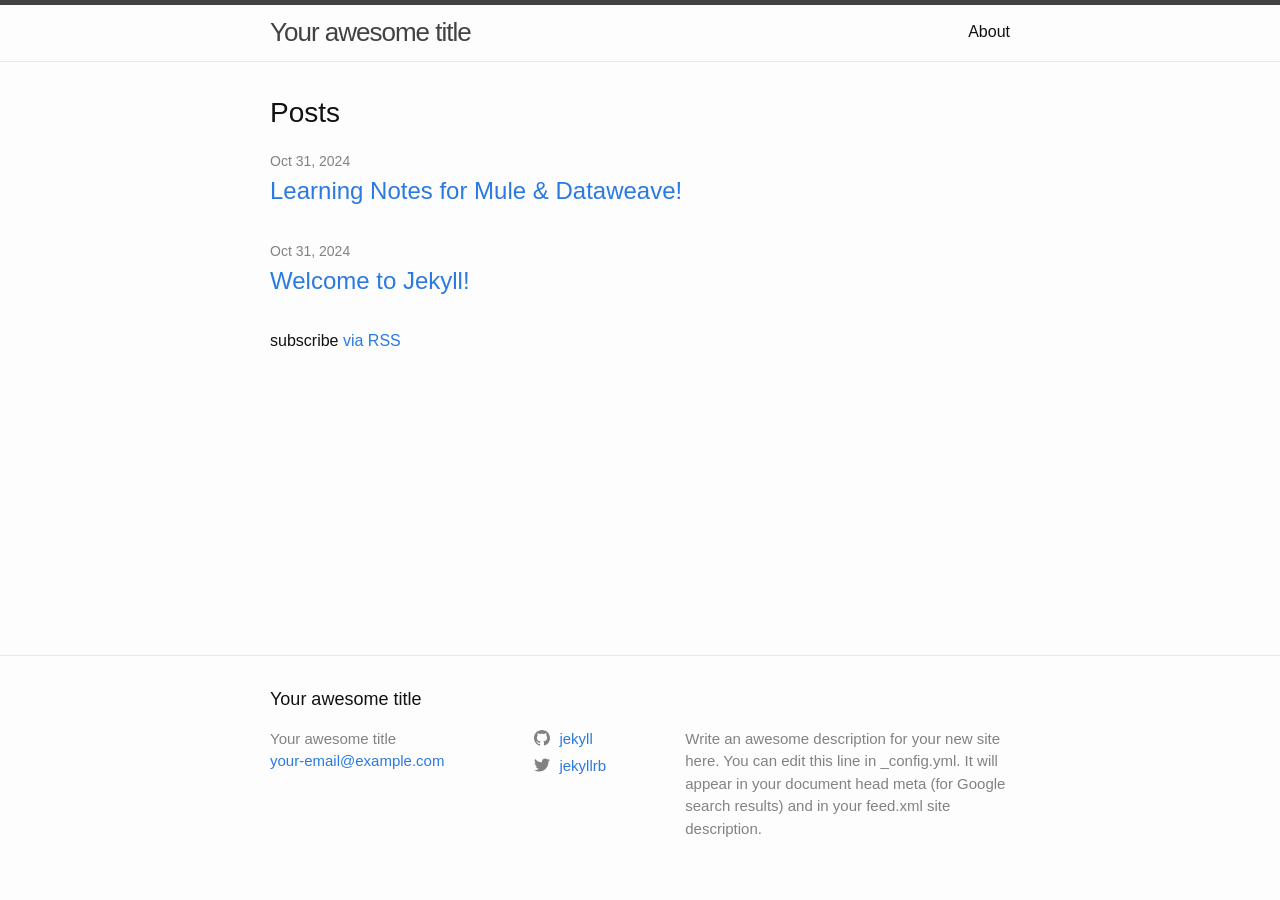
==== commit 33d9bbe4: "add a post and rebuild" ====
--- a/index.html
+++ b/index.html
@@ -9,16 +9,16 @@
 <meta property="og:locale" content="en_US" />
 <meta name="description" content="Write an awesome description for your new site here. You can edit this line in _config.yml. It will appear in your document head meta (for Google search results) and in your feed.xml site description." />
 <meta property="og:description" content="Write an awesome description for your new site here. You can edit this line in _config.yml. It will appear in your document head meta (for Google search results) and in your feed.xml site description." />
-<link rel="canonical" href="http://localhost:4000/" />
-<meta property="og:url" content="http://localhost:4000/" />
+<link rel="canonical" href="/" />
+<meta property="og:url" content="/" />
 <meta property="og:site_name" content="Your awesome title" />
 <meta property="og:type" content="website" />
 <meta name="twitter:card" content="summary" />
 <meta property="twitter:title" content="Your awesome title" />
 <script type="application/ld+json">
-{"@context":"https://schema.org","@type":"WebSite","description":"Write an awesome description for your new site here. You can edit this line in _config.yml. It will appear in your document head meta (for Google search results) and in your feed.xml site description.","headline":"Your awesome title","name":"Your awesome title","url":"http://localhost:4000/"}</script>
+{"@context":"https://schema.org","@type":"WebSite","description":"Write an awesome description for your new site here. You can edit this line in _config.yml. It will appear in your document head meta (for Google search results) and in your feed.xml site description.","headline":"Your awesome title","name":"Your awesome title","url":"/"}</script>
 <!-- End Jekyll SEO tag -->
-<link rel="stylesheet" href="/assets/main.css"><link type="application/atom+xml" rel="alternate" href="http://localhost:4000/feed.xml" title="Your awesome title" /></head>
+<link rel="stylesheet" href="/assets/main.css"><link type="application/atom+xml" rel="alternate" href="/feed.xml" title="Your awesome title" /></head>
 <body><header class="site-header" role="banner">
 
   <div class="wrapper"><a class="site-title" rel="author" href="/">Your awesome title</a><nav class="site-nav">
@@ -39,6 +39,11 @@
         <div class="home">
 <h2 class="post-list-heading">Posts</h2>
     <ul class="post-list"><li><span class="post-meta">Oct 31, 2024</span>
+        <h3>
+          <a class="post-link" href="/journal/2024/10/31/learn-mule.html">
+            Learning Notes for Mule &amp; Dataweave!
+          </a>
+        </h3></li><li><span class="post-meta">Oct 31, 2024</span>
         <h3>
           <a class="post-link" href="/jekyll/update/2024/10/31/welcome-to-jekyll.html">
             Welcome to Jekyll!
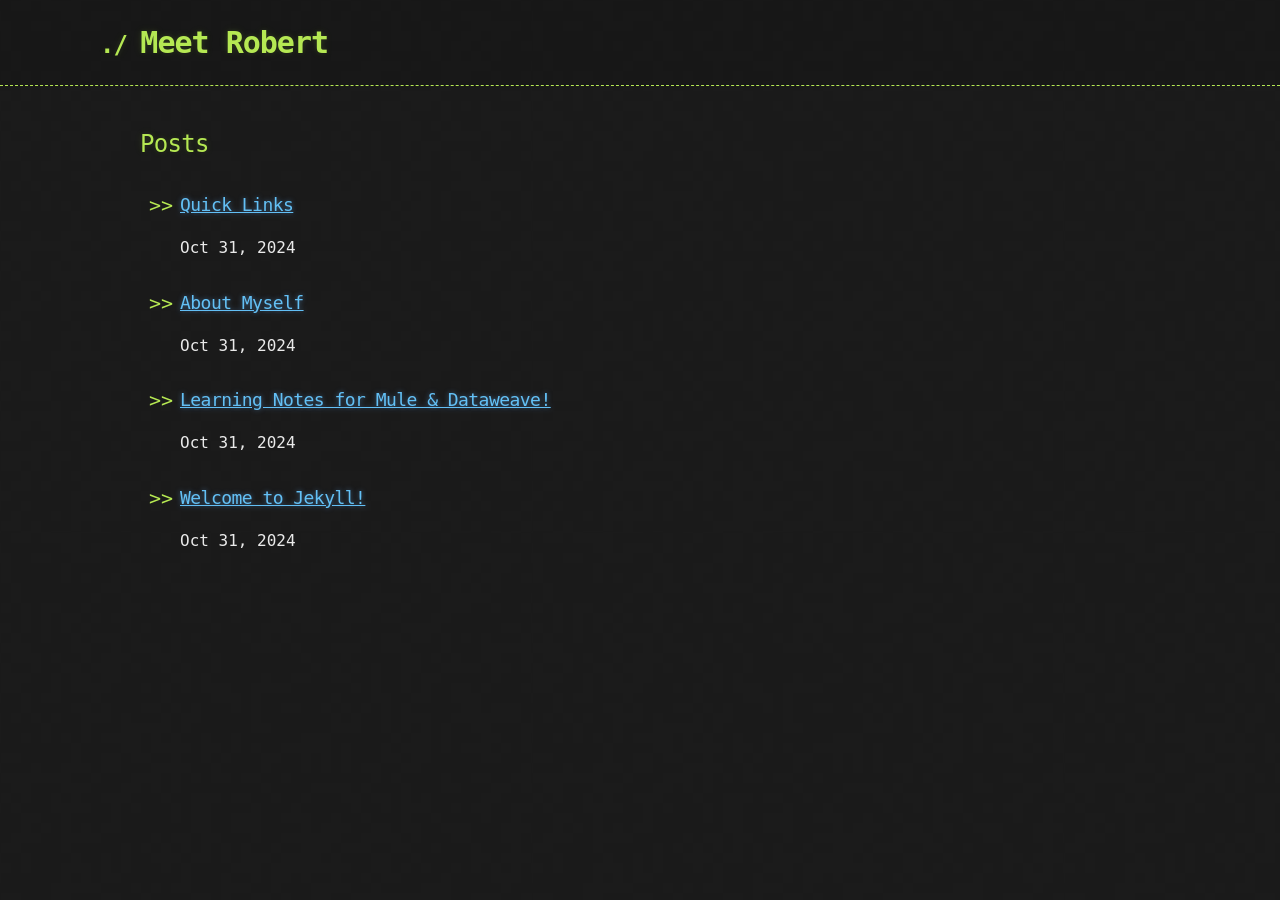
==== commit 243afd7e: "change theme" ====
--- a/index.html
+++ b/index.html
@@ -1,82 +1,91 @@
 <!DOCTYPE html>
-<html lang="en"><head>
-  <meta charset="utf-8">
-  <meta http-equiv="X-UA-Compatible" content="IE=edge">
-  <meta name="viewport" content="width=device-width, initial-scale=1"><!-- Begin Jekyll SEO tag v2.8.0 -->
-<title>Your awesome title | Write an awesome description for your new site here. You can edit this line in _config.yml. It will appear in your document head meta (for Google search results) and in your feed.xml site description.</title>
+<html lang="en-US">
+  <head>
+    <meta charset='utf-8'>
+    <meta http-equiv="X-UA-Compatible" content="IE=edge">
+    <meta name="viewport" content="width=device-width, initial-scale=1">
+    <link rel="stylesheet" href="/assets/css/style.css?v=">
+    <!-- start custom head snippets, customize with your own _includes/head-custom.html file -->
+
+<!-- Setup theme-color -->
+<!-- start theme color meta headers -->
+<meta name="theme-color" content="#151515">
+<meta name="msapplication-navbutton-color" content="#151515">
+<meta name="apple-mobile-web-app-status-bar-style" content="black-translucent">
+<!-- end theme color meta headers -->
+
+
+<!-- Setup Google Analytics -->
+
+
+
+<!-- You can set your favicon here -->
+<!-- link rel="shortcut icon" type="image/x-icon" href="/favicon.ico" -->
+
+<!-- end custom head snippets -->
+
+
+<!-- Begin Jekyll SEO tag v2.8.0 -->
+<title>Meet Robert | Write an awesome description for your new site here. You can edit this line in _config.yml. It will appear in your document head meta (for Google search results) and in your feed.xml site description.</title>
 <meta name="generator" content="Jekyll v4.3.4" />
-<meta property="og:title" content="Your awesome title" />
+<meta property="og:title" content="Meet Robert" />
+<meta name="author" content="Robert" />
 <meta property="og:locale" content="en_US" />
 <meta name="description" content="Write an awesome description for your new site here. You can edit this line in _config.yml. It will appear in your document head meta (for Google search results) and in your feed.xml site description." />
 <meta property="og:description" content="Write an awesome description for your new site here. You can edit this line in _config.yml. It will appear in your document head meta (for Google search results) and in your feed.xml site description." />
-<link rel="canonical" href="/" />
-<meta property="og:url" content="/" />
-<meta property="og:site_name" content="Your awesome title" />
+<link rel="canonical" href="https://ruobin.github.io/" />
+<meta property="og:url" content="https://ruobin.github.io/" />
+<meta property="og:site_name" content="Meet Robert" />
 <meta property="og:type" content="website" />
 <meta name="twitter:card" content="summary" />
-<meta property="twitter:title" content="Your awesome title" />
+<meta property="twitter:title" content="Meet Robert" />
 <script type="application/ld+json">
-{"@context":"https://schema.org","@type":"WebSite","description":"Write an awesome description for your new site here. You can edit this line in _config.yml. It will appear in your document head meta (for Google search results) and in your feed.xml site description.","headline":"Your awesome title","name":"Your awesome title","url":"/"}</script>
+{"@context":"https://schema.org","@type":"WebSite","author":{"@type":"Person","name":"Robert"},"description":"Write an awesome description for your new site here. You can edit this line in _config.yml. It will appear in your document head meta (for Google search results) and in your feed.xml site description.","headline":"Meet Robert","name":"Meet Robert","url":"https://ruobin.github.io/"}</script>
 <!-- End Jekyll SEO tag -->
-<link rel="stylesheet" href="/assets/main.css"><link type="application/atom+xml" rel="alternate" href="/feed.xml" title="Your awesome title" /></head>
-<body><header class="site-header" role="banner">
 
-  <div class="wrapper"><a class="site-title" rel="author" href="/">Your awesome title</a><nav class="site-nav">
-        <input type="checkbox" id="nav-trigger" class="nav-trigger" />
-        <label for="nav-trigger">
-          <span class="menu-icon">
-            <svg viewBox="0 0 18 15" width="18px" height="15px">
-              <path d="M18,1.484c0,0.82-0.665,1.484-1.484,1.484H1.484C0.665,2.969,0,2.304,0,1.484l0,0C0,0.665,0.665,0,1.484,0 h15.032C17.335,0,18,0.665,18,1.484L18,1.484z M18,7.516C18,8.335,17.335,9,16.516,9H1.484C0.665,9,0,8.335,0,7.516l0,0 c0-0.82,0.665-1.484,1.484-1.484h15.032C17.335,6.031,18,6.696,18,7.516L18,7.516z M18,13.516C18,14.335,17.335,15,16.516,15H1.484 C0.665,15,0,14.335,0,13.516l0,0c0-0.82,0.665-1.483,1.484-1.483h15.032C17.335,12.031,18,12.695,18,13.516L18,13.516z"/>
-            </svg>
-          </span>
-        </label>
+  </head>
 
-        <div class="trigger"><a class="page-link" href="/about/">About</a></div>
-      </nav></div>
-</header>
-<main class="page-content" aria-label="Content">
-      <div class="wrapper">
+  <body>
+
+    <header>
+      <div class="container">
+        <a id="a-title" href="/">
+          <h1>Meet Robert</h1>
+        </a>
+      </div>
+    </header>
+
+    <div class="container">
+      <section id="main_content">
         <div class="home">
 <h2 class="post-list-heading">Posts</h2>
-    <ul class="post-list"><li><span class="post-meta">Oct 31, 2024</span>
-        <h3>
-          <a class="post-link" href="/journal/2024/10/31/learn-mule.html">
-            Learning Notes for Mule &amp; Dataweave!
-          </a>
-        </h3></li><li><span class="post-meta">Oct 31, 2024</span>
-        <h3>
-          <a class="post-link" href="/jekyll/update/2024/10/31/welcome-to-jekyll.html">
-            Welcome to Jekyll!
-          </a>
-        </h3></li></ul>
-
-    <p class="rss-subscribe">subscribe <a href="/feed.xml">via RSS</a></p></div>
-
-      </div>
-    </main><footer class="site-footer h-card">
-  <data class="u-url" href="/"></data>
-
-  <div class="wrapper">
-
-    <h2 class="footer-heading">Your awesome title</h2>
-
-    <div class="footer-col-wrapper">
-      <div class="footer-col footer-col-1">
-        <ul class="contact-list">
-          <li class="p-name">Your awesome title</li><li><a class="u-email" href="mailto:your-email@example.com">your-email@example.com</a></li></ul>
-      </div>
-
-      <div class="footer-col footer-col-2"><ul class="social-media-list"><li><a href="https://github.com/jekyll"><svg class="svg-icon"><use xlink:href="/assets/minima-social-icons.svg#github"></use></svg> <span class="username">jekyll</span></a></li><li><a href="https://www.twitter.com/jekyllrb"><svg class="svg-icon"><use xlink:href="/assets/minima-social-icons.svg#twitter"></use></svg> <span class="username">jekyllrb</span></a></li></ul>
-</div>
-
-      <div class="footer-col footer-col-3">
-        <p>Write an awesome description for your new site here. You can edit this line in _config.yml. It will appear in your document head meta (for Google search results) and in your feed.xml site description.</p>
-      </div>
+    <ul class="post-list"><li>
+            
+            <h3>
+                <a class="post-link" href="/journal/2024/10/31/quick-links.html">
+                    Quick Links
+                </a>
+            </h3><span class="post-meta">Oct 31, 2024</span></li><li>
+            
+            <h3>
+                <a class="post-link" href="/journal/2024/10/31/meet-robert.html">
+                    About Myself
+                </a>
+            </h3><span class="post-meta">Oct 31, 2024</span></li><li>
+            
+            <h3>
+                <a class="post-link" href="/journal/2024/10/31/learn-mule.html">
+                    Learning Notes for Mule &amp; Dataweave!
+                </a>
+            </h3><span class="post-meta">Oct 31, 2024</span></li><li>
+            
+            <h3>
+                <a class="post-link" href="/journal/2024/10/31/welcome-to-jekyll.html">
+                    Welcome to Jekyll!
+                </a>
+            </h3><span class="post-meta">Oct 31, 2024</span></li></ul></div>
+      </section>
     </div>
 
-  </div>
-
-</footer>
-</body>
-
+  </body>
 </html>
--- a/assets/css/style.css
+++ b/assets/css/style.css
@@ -0,0 +1,317 @@
+/*
+   generated by rouge http://rouge.jneen.net/
+   original base16 by Chris Kempson (https://github.com/chriskempson/base16)
+*/
+.highlight {
+  color: #d0d0d0;
+}
+.highlight table td {
+  padding: 5px;
+}
+.highlight table pre {
+  margin: 0;
+}
+.highlight .w {
+  color: #d0d0d0;
+}
+.highlight .err {
+  color: #151515;
+  background-color: #ac4142;
+}
+.highlight .c, .highlight .cd, .highlight .cm, .highlight .c1, .highlight .cs {
+  color: #888;
+}
+.highlight .cp {
+  color: #f4bf75;
+}
+.highlight .o, .highlight .ow {
+  color: #f4bf75;
+}
+.highlight .p, .highlight .pi {
+  color: #d0d0d0;
+}
+.highlight .gi {
+  color: #90a959;
+}
+.highlight .gd {
+  color: #ac4142;
+}
+.highlight .gh {
+  color: #6a9fb5;
+  font-weight: bold;
+}
+.highlight .k, .highlight .kn, .highlight .kp, .highlight .kr, .highlight .kv {
+  color: #aa759f;
+}
+.highlight .kc, .highlight .kt, .highlight .kd {
+  color: #d28445;
+}
+.highlight .s, .highlight .sb, .highlight .sc, .highlight .sd, .highlight .s2, .highlight .sh, .highlight .sx, .highlight .s1 {
+  color: #90a959;
+}
+.highlight .sr {
+  color: #75b5aa;
+}
+.highlight .si, .highlight .se {
+  color: #8f5536;
+}
+.highlight .nt, .highlight .nn, .highlight .nc, .highlight .no {
+  color: #f4bf75;
+}
+.highlight .na {
+  color: #6a9fb5;
+}
+.highlight .m, .highlight .mf, .highlight .mh, .highlight .mi, .highlight .il, .highlight .mo, .highlight .mb, .highlight .mx {
+  color: #90a959;
+}
+.highlight .ss {
+  color: #90a959;
+}
+
+body {
+  margin: 0;
+  padding: 0;
+  background: #151515 url("../images/bkg.png") 0 0;
+  color: #eaeaea;
+  font-size: 16px;
+  line-height: 1.5;
+  font-family: Monaco, "Bitstream Vera Sans Mono", "Lucida Console", Terminal, monospace;
+}
+
+/* General & 'Reset' Stuff */
+.container {
+  width: 90%;
+  max-width: 1000px;
+  margin: 0 auto;
+}
+
+section {
+  display: block;
+  margin: 0 0 20px 0;
+}
+
+h1, h2, h3, h4, h5, h6 {
+  margin: 0 0 20px;
+}
+
+li {
+  line-height: 1.4;
+  margin: 30px 0px 30px 0px;
+}
+
+/* Header, <header>
+   header   - container
+   h1       - project name
+   h2       - project description
+*/
+header {
+  background: rgba(0, 0, 0, 0.1);
+  width: 100%;
+  border-bottom: 1px dashed #b5e853;
+  padding: 20px 0;
+  margin: 0 0 40px 0;
+}
+
+header h1 {
+  font-size: 30px;
+  line-height: 1.5;
+  margin: 0 0 0 -40px;
+  font-weight: bold;
+  font-family: Monaco, "Bitstream Vera Sans Mono", "Lucida Console", Terminal, monospace;
+  color: #b5e853;
+  text-shadow: 0 1px 1px rgba(0, 0, 0, 0.1), 0 0 5px rgba(181, 232, 83, 0.1), 0 0 10px rgba(181, 232, 83, 0.1);
+  letter-spacing: -1px;
+  -webkit-font-smoothing: antialiased;
+}
+@media (max-width: 1000px) {
+  header h1 {
+    margin-left: 0;
+  }
+}
+
+header h1:before {
+  content: "./ ";
+  font-size: 24px;
+}
+
+header h2 {
+  font-size: 18px;
+  font-weight: 300;
+  color: #666;
+}
+
+#downloads .btn {
+  display: inline-block;
+  text-align: center;
+  margin: 0;
+}
+
+/* Main Content
+*/
+#main_content {
+  width: 100%;
+  -webkit-font-smoothing: antialiased;
+}
+
+section img {
+  max-width: 100%;
+}
+
+h1, h2, h3, h4, h5, h6 {
+  font-weight: normal;
+  font-family: Monaco, "Bitstream Vera Sans Mono", "Lucida Console", Terminal, monospace;
+  color: #b5e853;
+  letter-spacing: -0.03em;
+  text-shadow: 0 1px 1px rgba(0, 0, 0, 0.1), 0 0 5px rgba(181, 232, 83, 0.1), 0 0 10px rgba(181, 232, 83, 0.1);
+}
+
+#main_content h1 {
+  font-size: 30px;
+}
+
+#main_content h2 {
+  font-size: 24px;
+}
+
+#main_content h3 {
+  font-size: 18px;
+}
+
+#main_content h4 {
+  font-size: 14px;
+}
+
+#main_content h5 {
+  font-size: 12px;
+  text-transform: uppercase;
+  margin: 0 0 5px 0;
+}
+
+#main_content h6 {
+  font-size: 12px;
+  text-transform: uppercase;
+  color: #999;
+  margin: 0 0 5px 0;
+}
+
+dt {
+  font-style: italic;
+  font-weight: bold;
+}
+
+ul li {
+  list-style-image: url("../images/bullet.png");
+}
+
+blockquote {
+  color: #aaa;
+  padding-left: 10px;
+  border-left: 1px dotted #666;
+}
+
+pre {
+  background: rgba(0, 0, 0, 0.9);
+  border: 1px solid rgba(255, 255, 255, 0.15);
+  padding: 10px;
+  font-size: 16px;
+  color: #b5e853;
+  border-radius: 2px;
+  word-wrap: normal;
+  overflow: auto;
+  overflow-y: hidden;
+}
+
+code.highlighter-rouge {
+  background: rgba(0, 0, 0, 0.9);
+  border: 1px solid rgba(255, 255, 255, 0.15);
+  padding: 0px 3px;
+  margin: 0px -3px;
+  color: #aa759f;
+  border-radius: 2px;
+}
+
+table {
+  width: 100%;
+  margin: 0 0 20px 0;
+}
+
+th {
+  text-align: left;
+  border-bottom: 1px dashed #b5e853;
+  padding: 5px 10px;
+}
+
+td {
+  padding: 5px 10px;
+}
+
+hr {
+  height: 0;
+  border: 0;
+  border-bottom: 1px dashed #b5e853;
+  color: #b5e853;
+}
+
+/* Buttons
+*/
+.btn {
+  display: inline-block;
+  background: -webkit-linear-gradient(top, rgba(40, 40, 40, 0.3), rgba(35, 35, 35, 0.3) 50%, rgba(10, 10, 10, 0.3) 50%, rgba(0, 0, 0, 0.3));
+  padding: 8px 18px;
+  border-radius: 50px;
+  border: 2px solid rgba(0, 0, 0, 0.7);
+  border-bottom: 2px solid rgba(0, 0, 0, 0.7);
+  border-top: 2px solid rgb(0, 0, 0);
+  color: rgba(255, 255, 255, 0.8);
+  font-family: Helvetica, Arial, sans-serif;
+  font-weight: bold;
+  font-size: 13px;
+  text-decoration: none;
+  text-shadow: 0 -1px 0 rgba(0, 0, 0, 0.75);
+  box-shadow: inset 0 1px 0 rgba(255, 255, 255, 0.05);
+}
+
+.btn:hover {
+  background: -webkit-linear-gradient(top, rgba(40, 40, 40, 0.6), rgba(35, 35, 35, 0.6) 50%, rgba(10, 10, 10, 0.8) 50%, rgba(0, 0, 0, 0.8));
+}
+
+.btn .icon {
+  display: inline-block;
+  width: 16px;
+  height: 16px;
+  margin: 1px 8px 0 0;
+  float: left;
+}
+
+.btn-github .icon {
+  opacity: 0.6;
+  background: url("../images/blacktocat.png") 0 0 no-repeat;
+}
+
+/* Links
+   a, a:hover, a:visited
+*/
+a {
+  color: #63c0f5;
+  text-shadow: 0 0 5px rgba(104, 182, 255, 0.5);
+}
+
+/* Clearfix */
+.cf:before, .cf:after {
+  content: "";
+  display: table;
+}
+
+.cf:after {
+  clear: both;
+}
+
+.cf {
+  zoom: 1;
+}
+
+#a-title {
+  text-decoration: none;
+}
+
+/*# sourceMappingURL=style.css.map */
